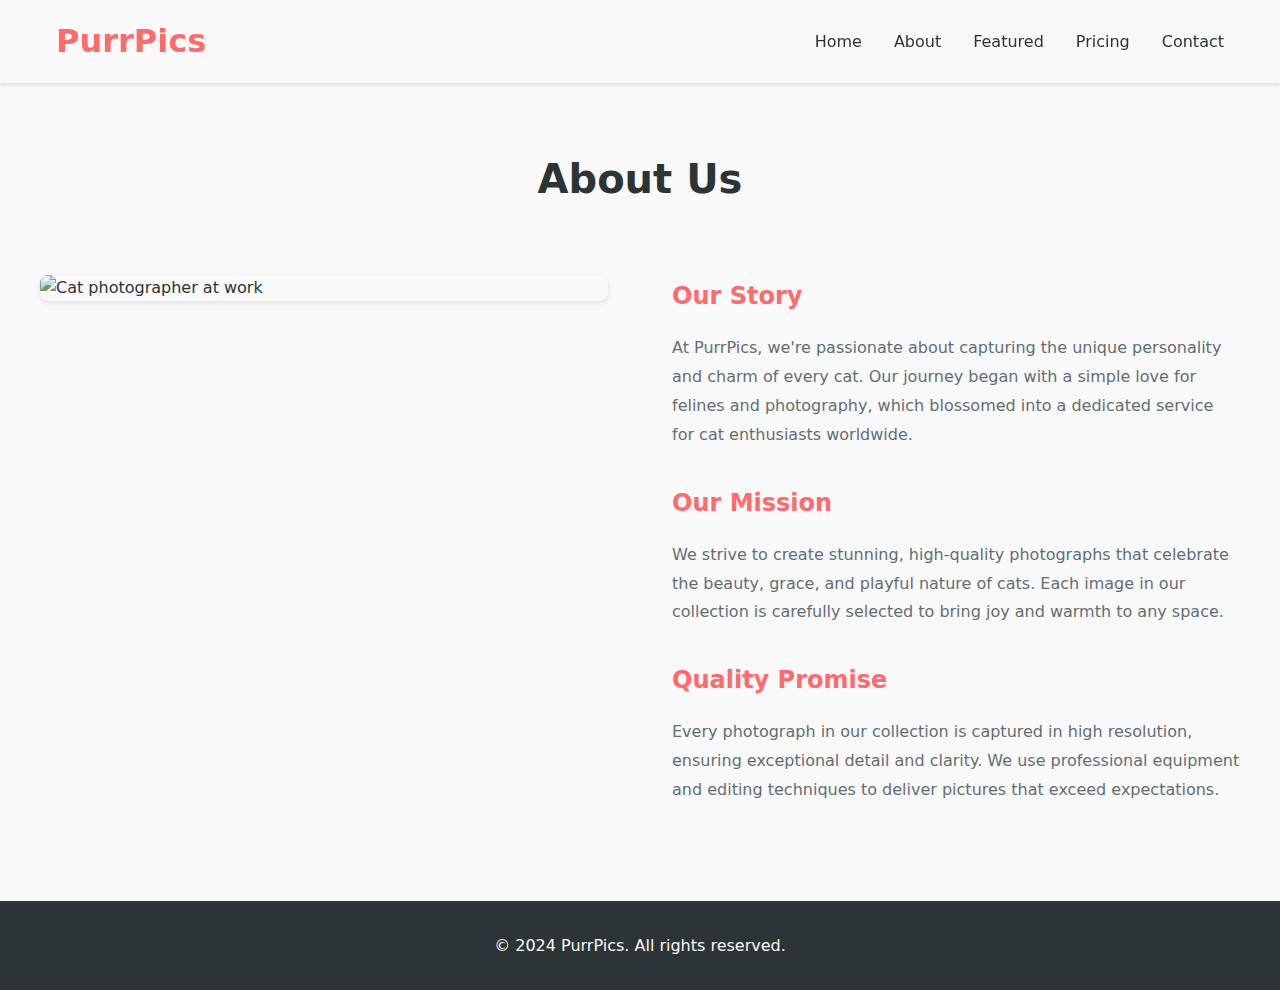
==== cat-pictures-website/about.html @ a77e989d "FEAT added about page" ====
<!DOCTYPE html>
<html lang="en">
<head>
    <meta charset="UTF-8">
    <meta name="viewport" content="width=device-width, initial-scale=1.0">
    <meta name="description" content="About PurrPics - Premium cat photography for cat lovers">
    <title>About Us - PurrPics</title>
    <link rel="stylesheet" href="css/styles.css">
</head>
<body>
    <header class="header">
        <div class="header__container">
            <h1 class="header__logo">PurrPics</h1>
            <nav class="header__nav">
                <ul class="nav__list">
                    <li class="nav__item"><a href="index.html" class="nav__link">Home</a></li>
                    <li class="nav__item"><a href="about.html" class="nav__link">About</a></li>
                    <li class="nav__item"><a href="index.html#featured" class="nav__link">Featured</a></li>
                    <li class="nav__item"><a href="index.html#pricing" class="nav__link">Pricing</a></li>
                    <li class="nav__item"><a href="index.html#contact" class="nav__link">Contact</a></li>
                </ul>
            </nav>
        </div>
    </header>

    <main>
        <section class="about">
            <div class="about__container">
                <h2 class="about__title">About Us</h2>
                <div class="about__content">
                    <div class="about__image">
                        <img src="https://placehold.co/600x400/636e72/ffffff/png?text=Our+Story" alt="Cat photographer at work" loading="lazy">
                    </div>
                    <div class="about__text">
                        <h3>Our Story</h3>
                        <p>At PurrPics, we're passionate about capturing the unique personality and charm of every cat. Our journey began with a simple love for felines and photography, which blossomed into a dedicated service for cat enthusiasts worldwide.</p>
                        
                        <h3>Our Mission</h3>
                        <p>We strive to create stunning, high-quality photographs that celebrate the beauty, grace, and playful nature of cats. Each image in our collection is carefully selected to bring joy and warmth to any space.</p>
                        
                        <h3>Quality Promise</h3>
                        <p>Every photograph in our collection is captured in high resolution, ensuring exceptional detail and clarity. We use professional equipment and editing techniques to deliver pictures that exceed expectations.</p>
                    </div>
                </div>
            </div>
        </section>
    </main>

    <footer class="footer">
        <div class="footer__container">
            <p class="footer__copyright">&copy; 2024 PurrPics. All rights reserved.</p>
        </div>
    </footer>
</body>
</html>
---- cat-pictures-website/css/styles.css ----
/* Custom Properties */
:root {
    --color-primary: #ff6b6b;
    --color-secondary: #4ecdc4;
    --color-dark: #2d3436;
    --color-light: #f9f9f9;
    --color-gray: #636e72;
    
    --font-primary: system-ui, -apple-system, sans-serif;
    --font-size-base: 16px;
    --font-size-h1: 2.5rem;
    --font-size-h2: 2rem;
    --font-size-h3: 1.5rem;
    
    --spacing-xs: 0.5rem;
    --spacing-sm: 1rem;
    --spacing-md: 2rem;
    --spacing-lg: 4rem;
    
    --container-width: 1200px;
    --border-radius: 8px;
}

/* Reset */
* {
    margin: 0;
    padding: 0;
    box-sizing: border-box;
}

/* Base Styles */
html {
    font-size: var(--font-size-base);
    scroll-behavior: smooth;
}

body {
    font-family: var(--font-primary);
    line-height: 1.6;
    color: var(--color-dark);
    background-color: var(--color-light);
}

img {
    max-width: 100%;
    height: auto;
}

a {
    color: inherit;
    text-decoration: none;
}

/* Layout Components */
.header {
    background-color: var(--color-light);
    box-shadow: 0 2px 4px rgba(0, 0, 0, 0.1);
    position: sticky;
    top: 0;
    z-index: 100;
}

.header__container {
    max-width: var(--container-width);
    margin: 0 auto;
    padding: var(--spacing-sm);
    display: flex;
    justify-content: space-between;
    align-items: center;
}

.header__logo {
    font-size: var(--font-size-h2);
    color: var(--color-primary);
}

.nav__list {
    display: flex;
    gap: var(--spacing-md);
    list-style: none;
}

.nav__link {
    font-weight: 500;
    transition: color 0.3s ease;
}

.nav__link:hover {
    color: var(--color-primary);
}

/* Hero Section */
.hero {
    background-color: var(--color-primary);
    color: var(--color-light);
    padding: var(--spacing-lg) var(--spacing-sm);
    text-align: center;
}

.hero__container {
    max-width: var(--container-width);
    margin: 0 auto;
}

.hero__title {
    font-size: var(--font-size-h1);
    margin-bottom: var(--spacing-sm);
}

.hero__subtitle {
    font-size: var(--font-size-h3);
    margin-bottom: var(--spacing-md);
    opacity: 0.9;
}

.hero__cta {
    display: inline-block;
    background-color: var(--color-light);
    color: var(--color-primary);
    padding: var(--spacing-sm) var(--spacing-md);
    border-radius: var(--border-radius);
    font-weight: bold;
    transition: transform 0.3s ease;
}

.hero__cta:hover {
    transform: translateY(-2px);
}

/* Featured Section */
.featured {
    padding: var(--spacing-lg) var(--spacing-sm);
}

.featured__container {
    max-width: var(--container-width);
    margin: 0 auto;
}

.featured__title {
    text-align: center;
    margin-bottom: var(--spacing-lg);
}

.featured__grid {
    display: grid;
    grid-template-columns: repeat(auto-fit, minmax(280px, 1fr));
    gap: var(--spacing-md);
}

.picture-card {
    background: white;
    border-radius: var(--border-radius);
    overflow: hidden;
    box-shadow: 0 2px 4px rgba(0, 0, 0, 0.1);
    transition: transform 0.3s ease;
}

.picture-card:hover {
    transform: translateY(-4px);
}

.picture-card__image {
    aspect-ratio: 4/3;
    overflow: hidden;
}

.picture-card__image img {
    width: 100%;
    height: 100%;
    object-fit: cover;
    transition: transform 0.3s ease;
}

.picture-card:hover .picture-card__image img {
    transform: scale(1.05);
}

.picture-card__title {
    padding: var(--spacing-sm);
    font-size: var(--font-size-h3);
}

.picture-card__price {
    padding: 0 var(--spacing-sm) var(--spacing-sm);
    color: var(--color-primary);
    font-weight: bold;
}

/* Pricing Section */
.pricing {
    padding: var(--spacing-lg) var(--spacing-sm);
    background-color: var(--color-light);
}

.pricing__container {
    max-width: var(--container-width);
    margin: 0 auto;
}

.pricing__title {
    text-align: center;
    margin-bottom: var(--spacing-lg);
}

.pricing__grid {
    display: grid;
    grid-template-columns: repeat(auto-fit, minmax(280px, 1fr));
    gap: var(--spacing-md);
    justify-content: center;
    max-width: 800px;
    margin: 0 auto;
}

.pricing-card {
    background: white;
    border-radius: var(--border-radius);
    padding: var(--spacing-md);
    text-align: center;
    box-shadow: 0 2px 4px rgba(0, 0, 0, 0.1);
}

.pricing-card--featured {
    border: 2px solid var(--color-primary);
    transform: translateY(-4px);
}

.pricing-card__title {
    margin-bottom: var(--spacing-sm);
}

.pricing-card__price {
    font-size: var(--font-size-h2);
    color: var(--color-primary);
    margin-bottom: var(--spacing-md);
}

.pricing-card__features {
    list-style: none;
    margin-bottom: var(--spacing-md);
}

.pricing-card__features li {
    margin-bottom: var(--spacing-xs);
}

.pricing-card__cta {
    display: inline-block;
    background-color: var(--color-primary);
    color: var(--color-light);
    padding: var(--spacing-sm) var(--spacing-md);
    border-radius: var(--border-radius);
    font-weight: bold;
    transition: transform 0.3s ease;
}

.pricing-card__cta:hover {
    transform: translateY(-2px);
}

/* Contact Section */
.contact {
    padding: var(--spacing-lg) var(--spacing-sm);
    background-color: var(--color-secondary);
    color: var(--color-light);
    text-align: center;
}

.contact__container {
    max-width: var(--container-width);
    margin: 0 auto;
}

.contact__title {
    margin-bottom: var(--spacing-sm);
}

/* Footer */
.footer {
    background-color: var(--color-dark);
    color: var(--color-light);
    padding: var(--spacing-md) var(--spacing-sm);
    text-align: center;
}

.footer__container {
    max-width: var(--container-width);
    margin: 0 auto;
}

/* About Page */
.about {
    padding: var(--spacing-lg) var(--spacing-sm);
}

.about__container {
    max-width: var(--container-width);
    margin: 0 auto;
}

.about__title {
    text-align: center;
    margin-bottom: var(--spacing-lg);
    font-size: var(--font-size-h1);
    color: var(--color-dark);
}

.about__content {
    display: grid;
    grid-template-columns: repeat(auto-fit, minmax(300px, 1fr));
    gap: var(--spacing-lg);
    align-items: start;
}

.about__image {
    border-radius: var(--border-radius);
    overflow: hidden;
    box-shadow: 0 2px 4px rgba(0, 0, 0, 0.1);
}

.about__image img {
    width: 100%;
    height: auto;
    display: block;
}

.about__text {
    line-height: 1.8;
}

.about__text h3 {
    color: var(--color-primary);
    margin-bottom: var(--spacing-sm);
    font-size: var(--font-size-h3);
}

.about__text p {
    margin-bottom: var(--spacing-md);
    color: var(--color-gray);
}

/* Mobile Navigation */
@media (max-width: 768px) {
    .header__nav {
        display: none;
    }
    
    .hero__title {
        font-size: 2rem;
    }
    
    .hero__subtitle {
        font-size: 1.2rem;
    }

    .about__content {
        grid-template-columns: 1fr;
    }
}
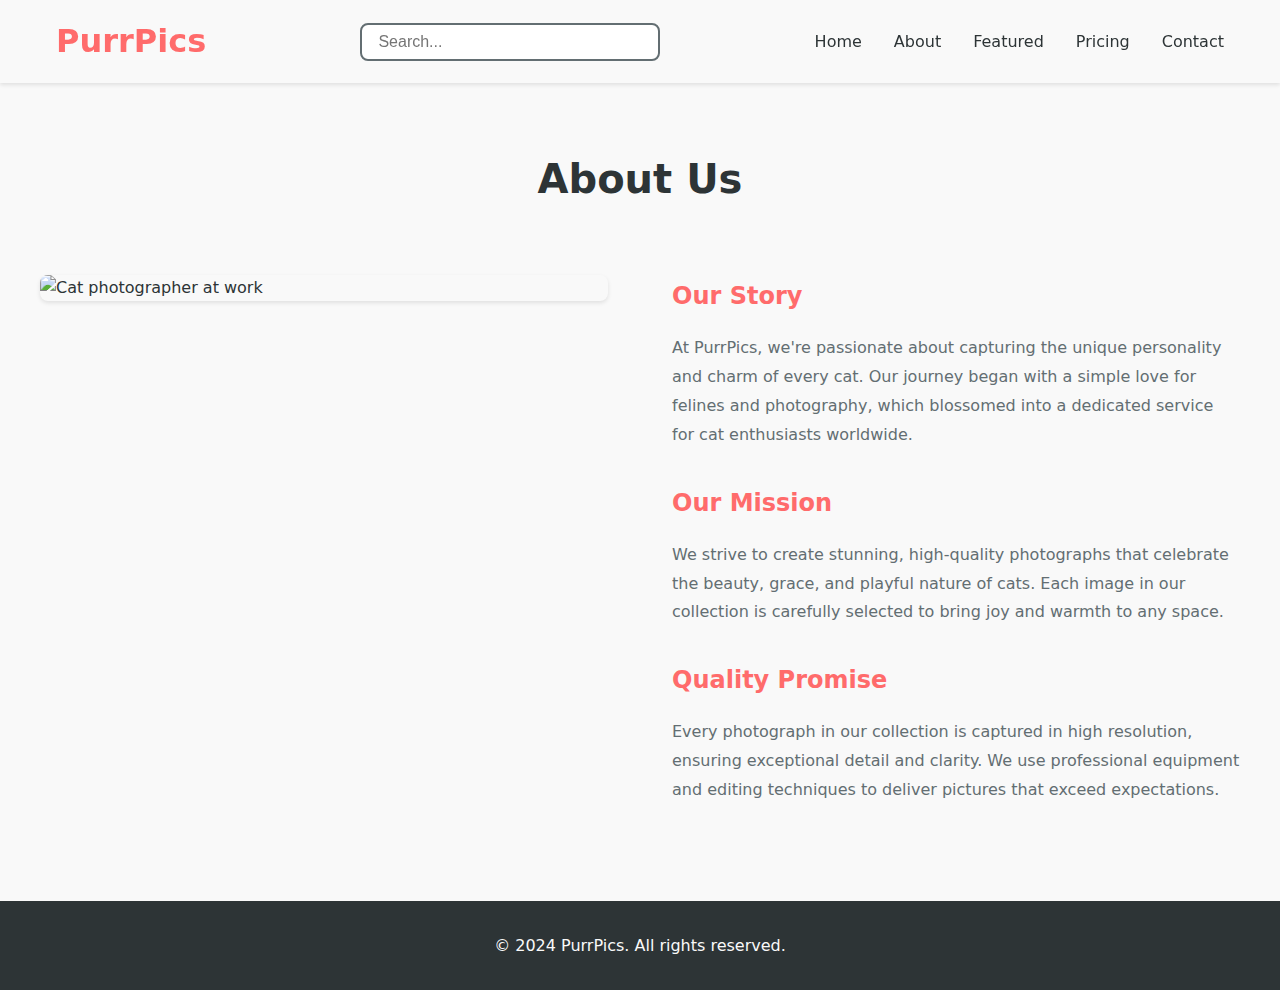
==== commit 4a282e86: "FEAT added Search box" ====
--- a/cat-pictures-website/about.html
+++ b/cat-pictures-website/about.html
@@ -11,6 +11,10 @@
     <header class="header">
         <div class="header__container">
             <h1 class="header__logo">PurrPics</h1>
+            <div class="search-box">
+                <input type="text" id="search-input" class="search-box__input" placeholder="Search...">
+                <ul id="search-results" class="search-results"></ul>
+            </div>
             <nav class="header__nav">
                 <ul class="nav__list">
                     <li class="nav__item"><a href="index.html" class="nav__link">Home</a></li>
@@ -51,5 +55,6 @@
             <p class="footer__copyright">&copy; 2024 PurrPics. All rights reserved.</p>
         </div>
     </footer>
+    <script src="js/search.js"></script>
 </body>
 </html>
--- a/cat-pictures-website/css/styles.css
+++ b/cat-pictures-website/css/styles.css
@@ -67,6 +67,58 @@
     display: flex;
     justify-content: space-between;
     align-items: center;
+    gap: var(--spacing-md);
+}
+
+/* Search Box */
+.search-box {
+    position: relative;
+    flex: 1;
+    max-width: 300px;
+}
+
+.search-box__input {
+    width: 100%;
+    padding: 0.5rem 1rem;
+    border: 2px solid var(--color-gray);
+    border-radius: var(--border-radius);
+    font-size: 1rem;
+    transition: border-color 0.3s ease;
+}
+
+.search-box__input:focus {
+    outline: none;
+    border-color: var(--color-primary);
+}
+
+.search-results {
+    position: absolute;
+    top: 100%;
+    left: 0;
+    right: 0;
+    background: white;
+    border-radius: var(--border-radius);
+    box-shadow: 0 4px 6px rgba(0, 0, 0, 0.1);
+    margin-top: 0.5rem;
+    display: none;
+    z-index: 1000;
+}
+
+.search-result__item {
+    list-style: none;
+}
+
+.search-result__item a {
+    display: block;
+    padding: 0.75rem 1rem;
+    color: var(--color-dark);
+    text-decoration: none;
+    transition: background-color 0.3s ease;
+}
+
+.search-result__item a:hover {
+    background-color: var(--color-light);
+    color: var(--color-primary);
 }
 
 .header__logo {
@@ -91,15 +143,32 @@
 
 /* Hero Section */
 .hero {
-    background-color: var(--color-primary);
+    background: linear-gradient(135deg, var(--color-primary) 0%, #ff8585 100%);
     color: var(--color-light);
     padding: var(--spacing-lg) var(--spacing-sm);
     text-align: center;
+    min-height: 400px;
+    display: flex;
+    align-items: center;
+    justify-content: center;
 }
 
 .hero__container {
     max-width: var(--container-width);
     margin: 0 auto;
+    padding: var(--spacing-md);
+}
+
+.hero__title {
+    text-shadow: 2px 2px 4px rgba(0, 0, 0, 0.2);
+    letter-spacing: 1px;
+}
+
+.hero__subtitle {
+    text-shadow: 1px 1px 2px rgba(0, 0, 0, 0.2);
+    max-width: 600px;
+    margin-left: auto;
+    margin-right: auto;
 }
 
 .hero__title {
